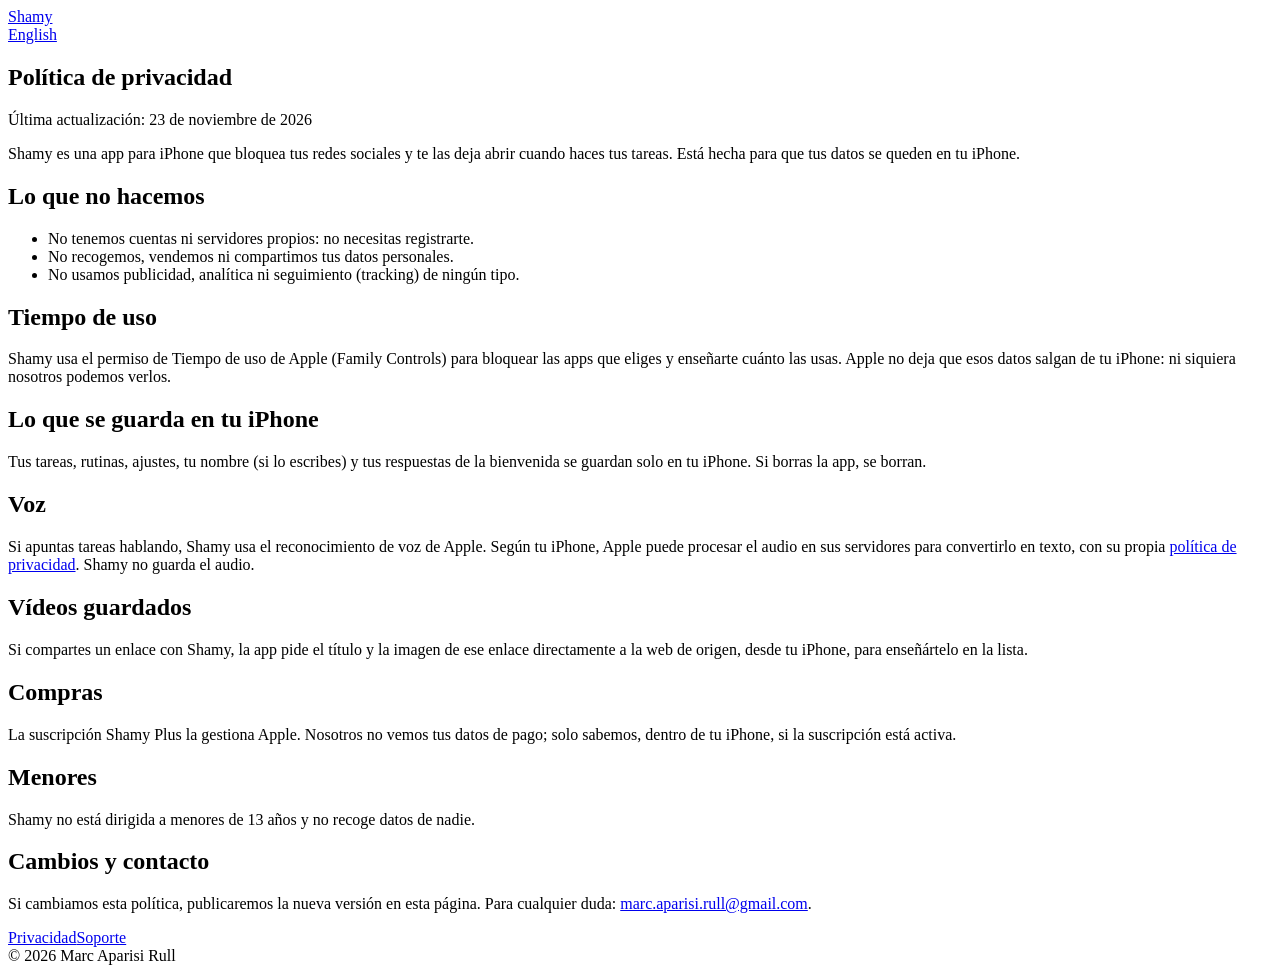
==== privacidad/index.html @ fd168dbd "Web de Shamy: portada provisional, privacidad y soporte (es/en) Co-Authored-By: Claude Opus 5.5 <nor" ====
<!doctype html>
<html lang="es">
<head>
<meta charset="utf-8">
<meta name="viewport" content="width=device-width, initial-scale=1">
<title>Privacidad · Shamy</title>
<link rel="icon" href="/shamy-web/assets/icon-32.png">
<link rel="apple-touch-icon" href="/shamy-web/assets/icon-180.png">
<link rel="stylesheet" href="/shamy-web/assets/site.css">
</head>
<body>
<div class="wrap">
<header><img src="/shamy-web/assets/icon-180.png" alt=""><a href="/shamy-web/">Shamy</a><nav><a href="/shamy-web/privacy/">English</a></nav></header>
<article class="card">
<h1>Política de privacidad</h1>
<p class="muted">Última actualización: 23 de noviembre de 2026</p>
<p>Shamy es una app para iPhone que bloquea tus redes sociales y te las deja abrir cuando haces tus tareas. Está hecha para que tus datos se queden en tu iPhone.</p>
<h2>Lo que no hacemos</h2>
<ul>
<li>No tenemos cuentas ni servidores propios: no necesitas registrarte.</li>
<li>No recogemos, vendemos ni compartimos tus datos personales.</li>
<li>No usamos publicidad, analítica ni seguimiento (tracking) de ningún tipo.</li>
</ul>
<h2>Tiempo de uso</h2>
<p>Shamy usa el permiso de Tiempo de uso de Apple (Family Controls) para bloquear las apps que eliges y enseñarte cuánto las usas. Apple no deja que esos datos salgan de tu iPhone: ni siquiera nosotros podemos verlos.</p>
<h2>Lo que se guarda en tu iPhone</h2>
<p>Tus tareas, rutinas, ajustes, tu nombre (si lo escribes) y tus respuestas de la bienvenida se guardan solo en tu iPhone. Si borras la app, se borran.</p>
<h2>Voz</h2>
<p>Si apuntas tareas hablando, Shamy usa el reconocimiento de voz de Apple. Según tu iPhone, Apple puede procesar el audio en sus servidores para convertirlo en texto, con su propia <a href="https://www.apple.com/legal/privacy/">política de privacidad</a>. Shamy no guarda el audio.</p>
<h2>Vídeos guardados</h2>
<p>Si compartes un enlace con Shamy, la app pide el título y la imagen de ese enlace directamente a la web de origen, desde tu iPhone, para enseñártelo en la lista.</p>
<h2>Compras</h2>
<p>La suscripción Shamy Plus la gestiona Apple. Nosotros no vemos tus datos de pago; solo sabemos, dentro de tu iPhone, si la suscripción está activa.</p>
<h2>Menores</h2>
<p>Shamy no está dirigida a menores de 13 años y no recoge datos de nadie.</p>
<h2>Cambios y contacto</h2>
<p>Si cambiamos esta política, publicaremos la nueva versión en esta página. Para cualquier duda: <a href="mailto:marc.aparisi.rull@gmail.com">marc.aparisi.rull@gmail.com</a>.</p>
</article>
<footer><a href='/shamy-web/privacidad/'>Privacidad</a><a href='/shamy-web/soporte/'>Soporte</a><br>© 2026 Marc Aparisi Rull</footer>
</div>
</body>
</html>
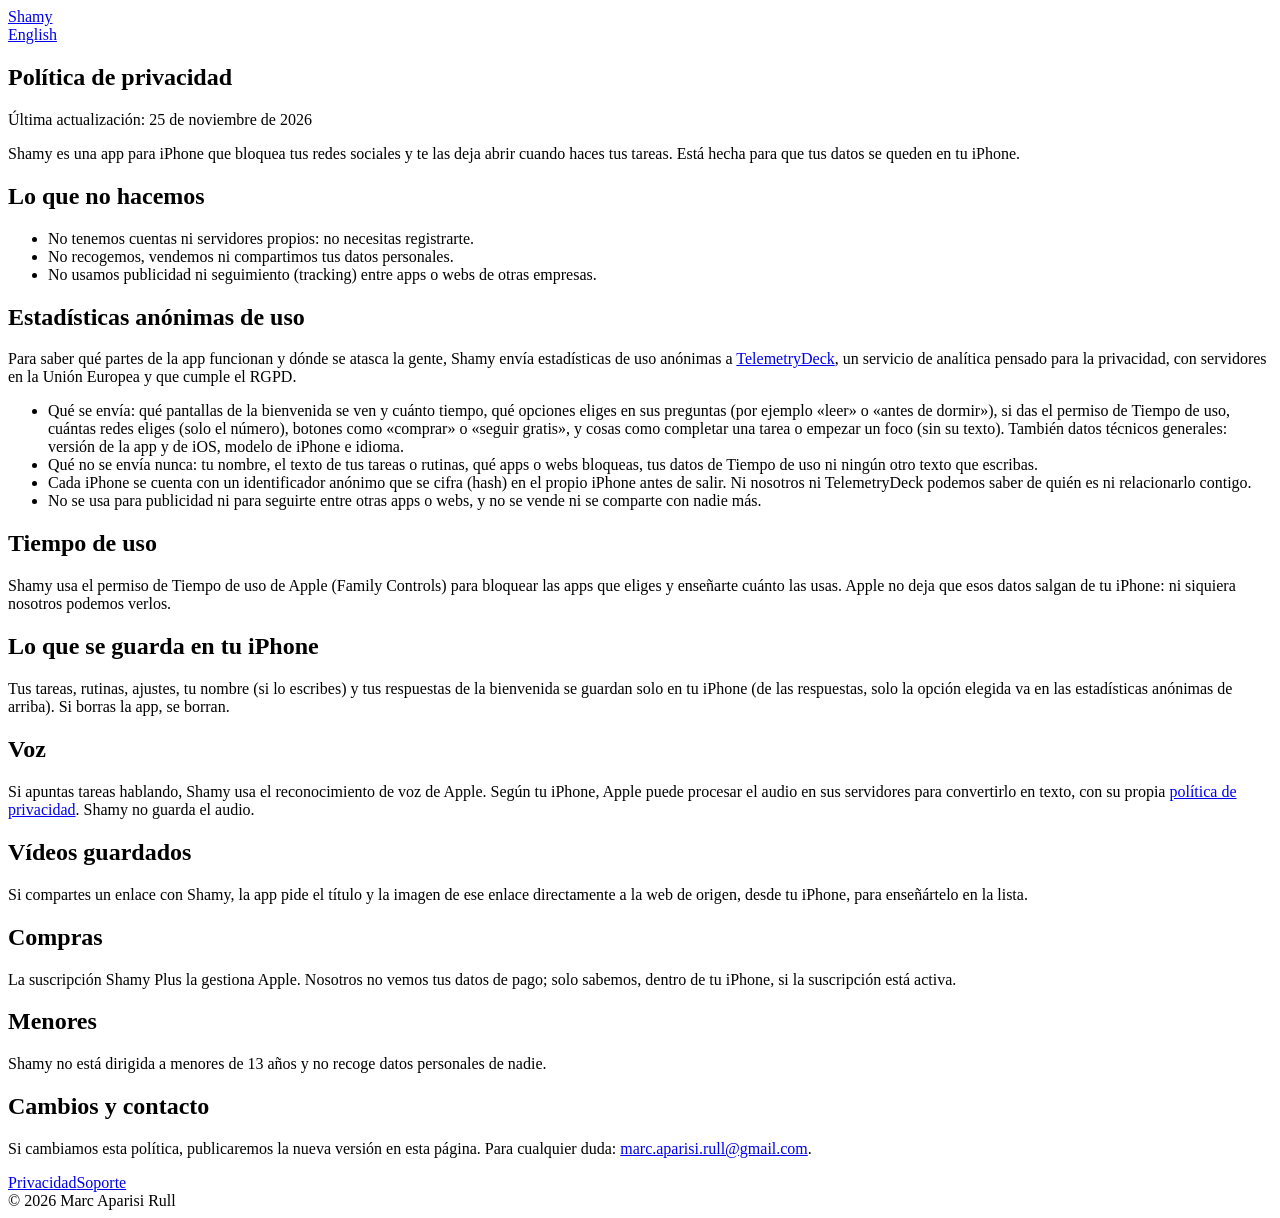
==== commit 0aeb0852: "Privacidad: estadísticas anónimas con TelemetryDeck Co-Authored-By: Claude Opus 5.5 <noreply@anthrop" ====
--- a/privacidad/index.html
+++ b/privacidad/index.html
@@ -13,18 +13,26 @@
 <header><img src="/shamy-web/assets/icon-180.png" alt=""><a href="/shamy-web/">Shamy</a><nav><a href="/shamy-web/privacy/">English</a></nav></header>
 <article class="card">
 <h1>Política de privacidad</h1>
-<p class="muted">Última actualización: 23 de noviembre de 2026</p>
+<p class="muted">Última actualización: 25 de noviembre de 2026</p>
 <p>Shamy es una app para iPhone que bloquea tus redes sociales y te las deja abrir cuando haces tus tareas. Está hecha para que tus datos se queden en tu iPhone.</p>
 <h2>Lo que no hacemos</h2>
 <ul>
 <li>No tenemos cuentas ni servidores propios: no necesitas registrarte.</li>
 <li>No recogemos, vendemos ni compartimos tus datos personales.</li>
-<li>No usamos publicidad, analítica ni seguimiento (tracking) de ningún tipo.</li>
+<li>No usamos publicidad ni seguimiento (tracking) entre apps o webs de otras empresas.</li>
+</ul>
+<h2>Estadísticas anónimas de uso</h2>
+<p>Para saber qué partes de la app funcionan y dónde se atasca la gente, Shamy envía estadísticas de uso anónimas a <a href="https://telemetrydeck.com/privacy/">TelemetryDeck</a>, un servicio de analítica pensado para la privacidad, con servidores en la Unión Europea y que cumple el RGPD.</p>
+<ul>
+<li>Qué se envía: qué pantallas de la bienvenida se ven y cuánto tiempo, qué opciones eliges en sus preguntas (por ejemplo «leer» o «antes de dormir»), si das el permiso de Tiempo de uso, cuántas redes eliges (solo el número), botones como «comprar» o «seguir gratis», y cosas como completar una tarea o empezar un foco (sin su texto). También datos técnicos generales: versión de la app y de iOS, modelo de iPhone e idioma.</li>
+<li>Qué no se envía nunca: tu nombre, el texto de tus tareas o rutinas, qué apps o webs bloqueas, tus datos de Tiempo de uso ni ningún otro texto que escribas.</li>
+<li>Cada iPhone se cuenta con un identificador anónimo que se cifra (hash) en el propio iPhone antes de salir. Ni nosotros ni TelemetryDeck podemos saber de quién es ni relacionarlo contigo.</li>
+<li>No se usa para publicidad ni para seguirte entre otras apps o webs, y no se vende ni se comparte con nadie más.</li>
 </ul>
 <h2>Tiempo de uso</h2>
 <p>Shamy usa el permiso de Tiempo de uso de Apple (Family Controls) para bloquear las apps que eliges y enseñarte cuánto las usas. Apple no deja que esos datos salgan de tu iPhone: ni siquiera nosotros podemos verlos.</p>
 <h2>Lo que se guarda en tu iPhone</h2>
-<p>Tus tareas, rutinas, ajustes, tu nombre (si lo escribes) y tus respuestas de la bienvenida se guardan solo en tu iPhone. Si borras la app, se borran.</p>
+<p>Tus tareas, rutinas, ajustes, tu nombre (si lo escribes) y tus respuestas de la bienvenida se guardan solo en tu iPhone (de las respuestas, solo la opción elegida va en las estadísticas anónimas de arriba). Si borras la app, se borran.</p>
 <h2>Voz</h2>
 <p>Si apuntas tareas hablando, Shamy usa el reconocimiento de voz de Apple. Según tu iPhone, Apple puede procesar el audio en sus servidores para convertirlo en texto, con su propia <a href="https://www.apple.com/legal/privacy/">política de privacidad</a>. Shamy no guarda el audio.</p>
 <h2>Vídeos guardados</h2>
@@ -32,7 +40,7 @@
 <h2>Compras</h2>
 <p>La suscripción Shamy Plus la gestiona Apple. Nosotros no vemos tus datos de pago; solo sabemos, dentro de tu iPhone, si la suscripción está activa.</p>
 <h2>Menores</h2>
-<p>Shamy no está dirigida a menores de 13 años y no recoge datos de nadie.</p>
+<p>Shamy no está dirigida a menores de 13 años y no recoge datos personales de nadie.</p>
 <h2>Cambios y contacto</h2>
 <p>Si cambiamos esta política, publicaremos la nueva versión en esta página. Para cualquier duda: <a href="mailto:marc.aparisi.rull@gmail.com">marc.aparisi.rull@gmail.com</a>.</p>
 </article>
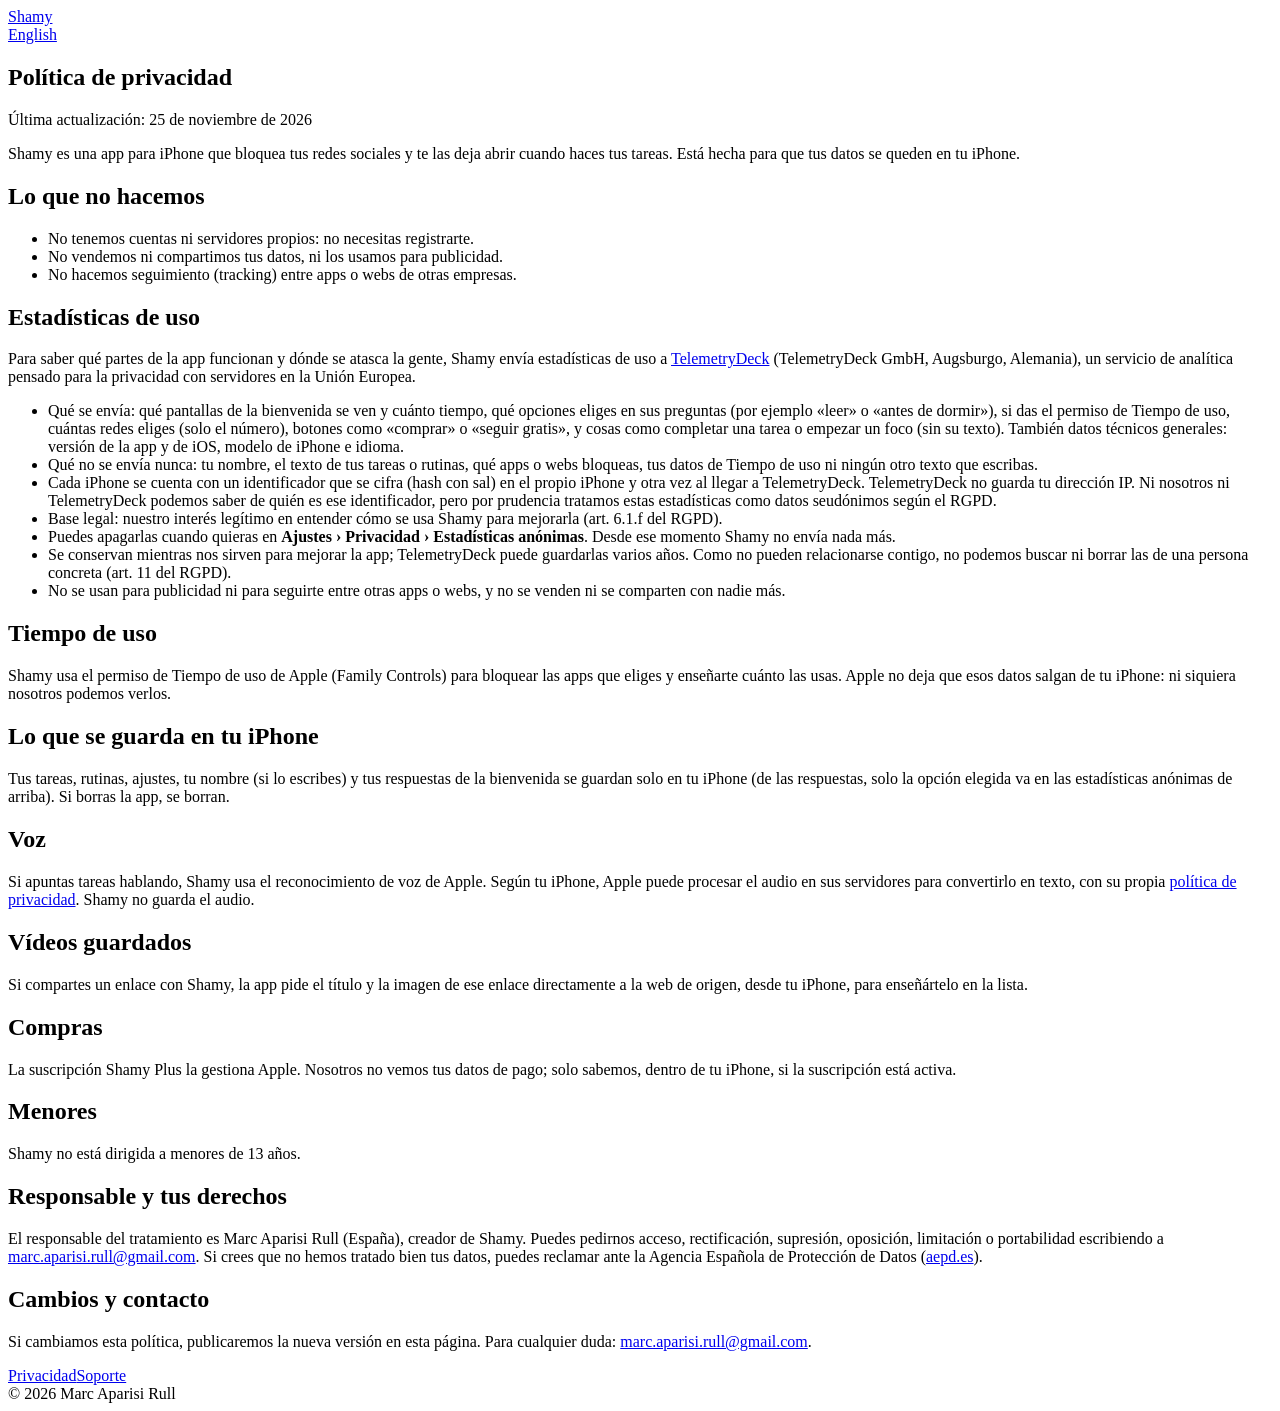
==== commit bc442140: "Privacidad: datos seudónimos, base legal, cómo apagar las estadísticas, responsable y derechos (RGPD" ====
--- a/privacidad/index.html
+++ b/privacidad/index.html
@@ -18,16 +18,19 @@
 <h2>Lo que no hacemos</h2>
 <ul>
 <li>No tenemos cuentas ni servidores propios: no necesitas registrarte.</li>
-<li>No recogemos, vendemos ni compartimos tus datos personales.</li>
-<li>No usamos publicidad ni seguimiento (tracking) entre apps o webs de otras empresas.</li>
+<li>No vendemos ni compartimos tus datos, ni los usamos para publicidad.</li>
+<li>No hacemos seguimiento (tracking) entre apps o webs de otras empresas.</li>
 </ul>
-<h2>Estadísticas anónimas de uso</h2>
-<p>Para saber qué partes de la app funcionan y dónde se atasca la gente, Shamy envía estadísticas de uso anónimas a <a href="https://telemetrydeck.com/privacy/">TelemetryDeck</a>, un servicio de analítica pensado para la privacidad, con servidores en la Unión Europea y que cumple el RGPD.</p>
+<h2>Estadísticas de uso</h2>
+<p>Para saber qué partes de la app funcionan y dónde se atasca la gente, Shamy envía estadísticas de uso a <a href="https://telemetrydeck.com/privacy/">TelemetryDeck</a> (TelemetryDeck GmbH, Augsburgo, Alemania), un servicio de analítica pensado para la privacidad con servidores en la Unión Europea.</p>
 <ul>
 <li>Qué se envía: qué pantallas de la bienvenida se ven y cuánto tiempo, qué opciones eliges en sus preguntas (por ejemplo «leer» o «antes de dormir»), si das el permiso de Tiempo de uso, cuántas redes eliges (solo el número), botones como «comprar» o «seguir gratis», y cosas como completar una tarea o empezar un foco (sin su texto). También datos técnicos generales: versión de la app y de iOS, modelo de iPhone e idioma.</li>
 <li>Qué no se envía nunca: tu nombre, el texto de tus tareas o rutinas, qué apps o webs bloqueas, tus datos de Tiempo de uso ni ningún otro texto que escribas.</li>
-<li>Cada iPhone se cuenta con un identificador anónimo que se cifra (hash) en el propio iPhone antes de salir. Ni nosotros ni TelemetryDeck podemos saber de quién es ni relacionarlo contigo.</li>
-<li>No se usa para publicidad ni para seguirte entre otras apps o webs, y no se vende ni se comparte con nadie más.</li>
+<li>Cada iPhone se cuenta con un identificador que se cifra (hash con sal) en el propio iPhone y otra vez al llegar a TelemetryDeck. TelemetryDeck no guarda tu dirección IP. Ni nosotros ni TelemetryDeck podemos saber de quién es ese identificador, pero por prudencia tratamos estas estadísticas como datos seudónimos según el RGPD.</li>
+<li>Base legal: nuestro interés legítimo en entender cómo se usa Shamy para mejorarla (art. 6.1.f del RGPD).</li>
+<li>Puedes apagarlas cuando quieras en <strong>Ajustes › Privacidad › Estadísticas anónimas</strong>. Desde ese momento Shamy no envía nada más.</li>
+<li>Se conservan mientras nos sirven para mejorar la app; TelemetryDeck puede guardarlas varios años. Como no pueden relacionarse contigo, no podemos buscar ni borrar las de una persona concreta (art. 11 del RGPD).</li>
+<li>No se usan para publicidad ni para seguirte entre otras apps o webs, y no se venden ni se comparten con nadie más.</li>
 </ul>
 <h2>Tiempo de uso</h2>
 <p>Shamy usa el permiso de Tiempo de uso de Apple (Family Controls) para bloquear las apps que eliges y enseñarte cuánto las usas. Apple no deja que esos datos salgan de tu iPhone: ni siquiera nosotros podemos verlos.</p>
@@ -40,7 +43,9 @@
 <h2>Compras</h2>
 <p>La suscripción Shamy Plus la gestiona Apple. Nosotros no vemos tus datos de pago; solo sabemos, dentro de tu iPhone, si la suscripción está activa.</p>
 <h2>Menores</h2>
-<p>Shamy no está dirigida a menores de 13 años y no recoge datos personales de nadie.</p>
+<p>Shamy no está dirigida a menores de 13 años.</p>
+<h2>Responsable y tus derechos</h2>
+<p>El responsable del tratamiento es Marc Aparisi Rull (España), creador de Shamy. Puedes pedirnos acceso, rectificación, supresión, oposición, limitación o portabilidad escribiendo a <a href="mailto:marc.aparisi.rull@gmail.com">marc.aparisi.rull@gmail.com</a>. Si crees que no hemos tratado bien tus datos, puedes reclamar ante la Agencia Española de Protección de Datos (<a href="https://www.aepd.es">aepd.es</a>).</p>
 <h2>Cambios y contacto</h2>
 <p>Si cambiamos esta política, publicaremos la nueva versión en esta página. Para cualquier duda: <a href="mailto:marc.aparisi.rull@gmail.com">marc.aparisi.rull@gmail.com</a>.</p>
 </article>
